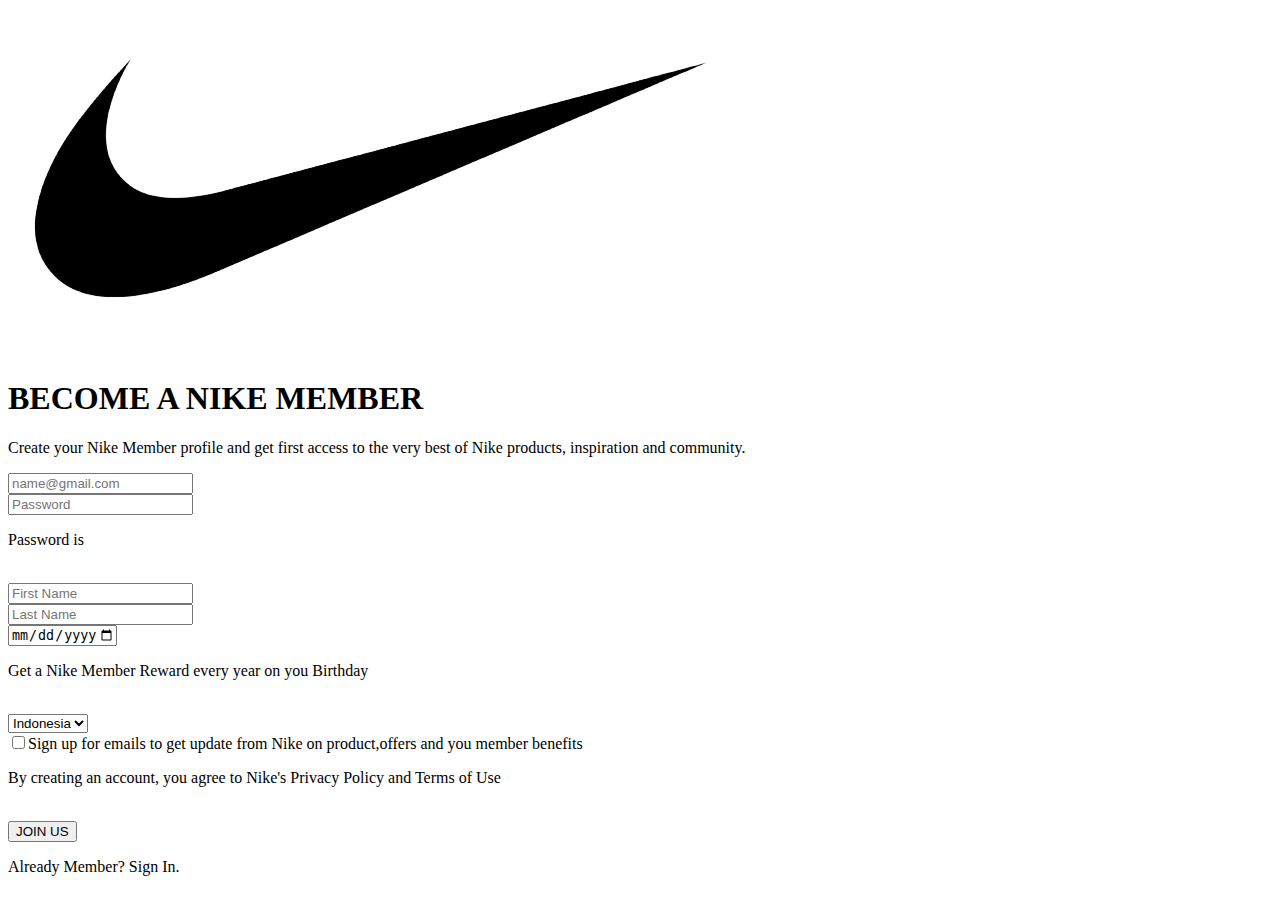
==== signup.html @ 128430ad "adding files" ====
<!DOCTYPE html>
<html lang="en">
<head>
    <meta charset="UTF-8">
    <meta name="viewport" content="width=device-width, initial-scale=1.0">
    <title>JOIN US</title>
    <link rel="stylesheet" href="signup.css">
</head>
<body>
        <div class="container">
            <img src="nike-removebg-preview.png" alt="">
            <h1>BECOME A NIKE MEMBER</h1>
            <P class="Create">Create your Nike Member profile and get first access to the very best of Nike products,
                inspiration and community.
            </P>
            <div>
            <form>
                <input type="email" name="email" placeholder="name@gmail.com" class="email" required>
                <br>
                <input type="password" id="password" placeholder="Password" aria-hidden="">
                <p id="message">Password is <span id="strength"></span></p>
                <br>
                <input type="name" name="name" placeholder="First Name" class="name" required>
                <br>
                <input type="name" name="name" placeholder="Last Name" class="name" required>
                <br>
               <input type="date" id="start" placeholder="trip-start" value="today" min="today" max="2018-12-31" class="date" required />
                
                <p class="get">Get a Nike Member Reward every year on you Birthday</p>
                <br>
                <select id="city" name="citylist" class="city" required>
                    <option value="Indonesia">Indonesia</option>
                    <option value="India">India</option>
                    <option value="Iran">Iran</option>
                    <option value="audi">Audi</option>
                    <option value="Australia">Australia</option>
                    <br>
                  </select>
                  <br>
                  
                  <input type="checkbox" name="checkbox"  class="check"><label>Sign up for emails to get update from Nike on product,offers and you member benefits</label>
                  
                  <br>
                  <p>By creating an account, you agree to Nike's <span class="sign">Privacy Policy</span> and <span class="sign">Terms of Use</span></p>
                  <br>
                </form>
                  <button>JOIN US</button>
                  <br>
                  <p>Already Member? <span class="sign">Sign In.</span></p>
                
            </div>
        </div>
        <script src="index,js"></script>
</body>

</html>
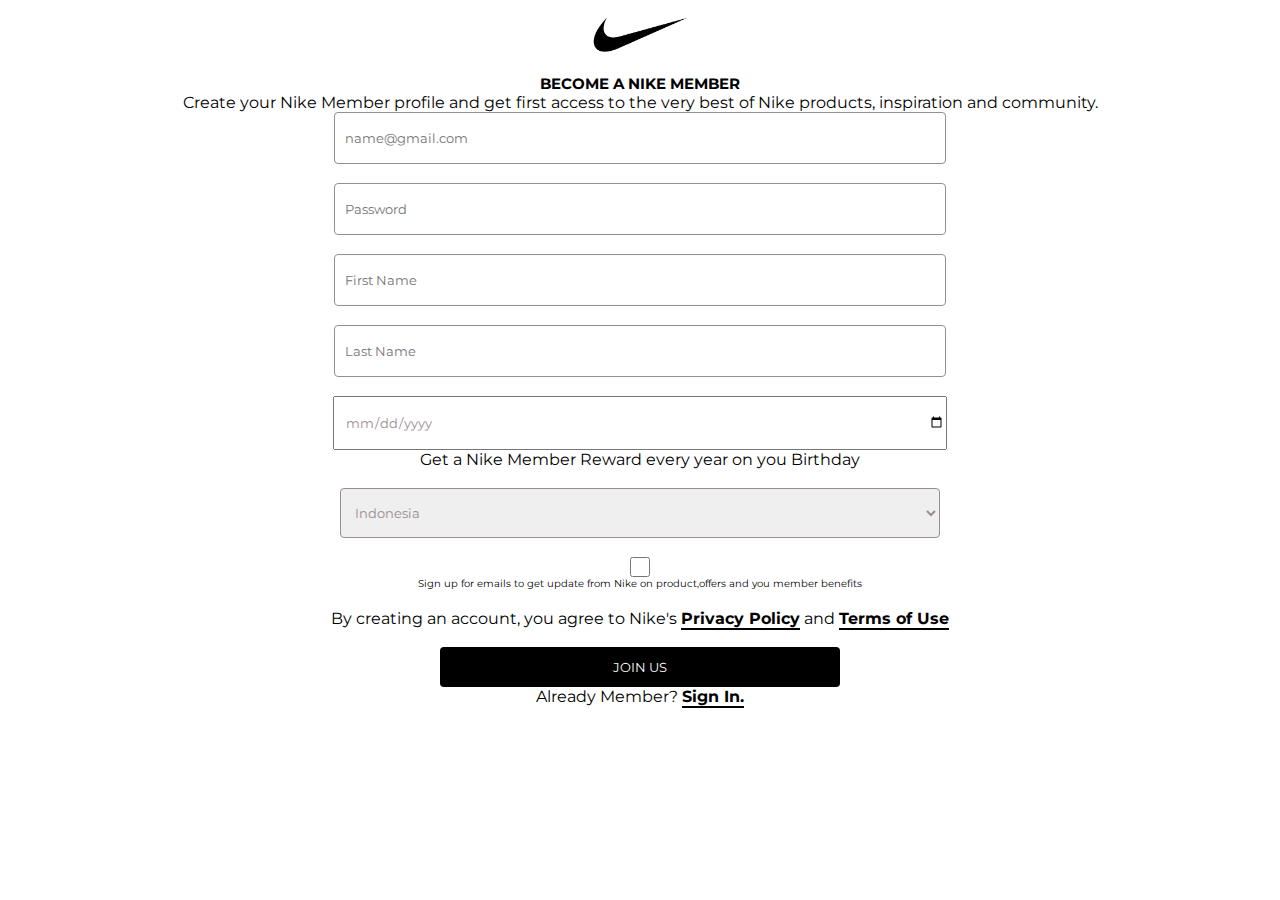
==== commit 16583cdd: "Update signup.html" ====
--- a/signup.html
+++ b/signup.html
@@ -4,7 +4,7 @@
     <meta charset="UTF-8">
     <meta name="viewport" content="width=device-width, initial-scale=1.0">
     <title>JOIN US</title>
-    <link rel="stylesheet" href="signup.css">
+    <link rel="stylesheet" href="style.css">
 </head>
 <body>
         <div class="container">
@@ -53,4 +53,4 @@
         <script src="index,js"></script>
 </body>
 
-</html>+</html>
--- a/style.css
+++ b/style.css
@@ -0,0 +1,192 @@
+@import url('https://fonts.googleapis.com/css2?family=Barlow:wght@300&family=Montserrat:wght@300&display=swap');
+* {
+  margin: 0;
+  padding: 0;
+  border: border-box;
+  font-family: Montserrat;
+}
+header{
+  height: 100vh;
+  background-image: url(Homepage_Merchandising.jpg);
+  background-size: cover;
+  background-position: center;
+}.content{
+ padding-top: 350px;
+}
+img{
+  height: 50px;
+  width: 100px;
+  padding: 10px 10%;
+}
+.content h2{
+  color: white;
+  height: 100px;
+  width: 300px;
+  padding: 10px 10%;
+ font-weight: 500;
+ font-family: Montserrat;
+  
+}
+
+.btn button{
+  height: 40px;
+  width: 100px;
+  border-radius: 50px;
+  background-color: white;
+  border: none;
+  font-size: 15px;
+  margin-top: 25px;
+  cursor: pointer;
+  font-family: Montserrat;
+  color: black;
+}
+.btn button:hover{
+  background-color: rgba(255, 255, 255, 0.019);
+  color: white;
+  border: 1px solid white;
+
+}
+.btn{
+  padding: 10px 10%;
+}
+.container{
+  background-color: rgb(255, 255, 255);
+  backdrop-filter: blur(10px);
+  height: 100vh;
+  text-align: center;
+}
+form{
+  display: flex;
+  justify-content: space-evenly;
+  flex-direction: column;
+  align-items: center;
+}
+.email{
+  height: 50px;
+  width:600px;
+  color: black;
+  border-radius: 4px;
+  border: 1px solid rgb(153, 142, 142);
+  padding-left: 10px;
+  color: rgb(153, 142, 142);
+  font-family: Montserrat;
+}
+#password{
+  height: 50px;
+  width:600px;
+  color: black;
+  border-radius: 4px;
+  border: none;
+  padding-left: 10px;
+  border: 1px solid rgb(153, 142, 142);
+  color: rgb(153, 142, 142);
+  font-family: Montserrat;
+}
+.name{
+  height: 50px;
+  width:600px;
+  color: black;
+  border-radius: 4px;
+  border: none;
+  padding-left: 10px;
+  border: 1px solid rgb(153, 142, 142);
+  color: rgb(153, 142, 142);
+  font-family: Montserrat;
+}
+.date{
+  height: 50px;
+  width:600px;
+  padding-left: 10px;
+  color: rgb(153, 142, 142);
+  font-family: Montserrat;
+}
+.city{
+  height: 50px;
+  width:600px;
+  color: black;
+  border-radius: 4px;
+  border: none;
+  padding-left: 10px;
+  border: 1px solid rgb(153, 142, 142);
+  color: rgb(153, 142, 142);
+  font-family: Montserrat;
+}
+.check{
+  height: 20px;
+  width: 30px;
+}
+label{
+  font-size: 10px;
+}
+button{
+  height: 40px;
+  width: 400px;
+  color: rgb(255, 251, 251);
+  background-color: black;
+  border-radius: 4px;
+  border: none;
+}
+#message{
+  color: black;
+  display:none;  
+}
+.sign{
+  color: black;
+  font-weight: 700;
+  border-bottom: 2px solid black;
+}
+h1{
+  font-size: 15px;
+}
+@media screen and (max-width: 660px){
+  header{
+    background-image: url(pexels-pixabay-159515.jpg);
+  }
+  .email{
+    height: 40px;
+    width:300px;
+  }
+  #password{
+    height: 40px;
+    width:300px;
+  }
+  .name{
+    height: 40px;
+    width:300px;
+  }
+  .date{
+    height: 40px;
+    width:300px;
+  }
+  .city{
+    height: 40px;
+    width:300px;
+  }
+ .check{
+      height: 20px;
+      width:20px;
+  }
+ label{
+  font-size: 12px;
+ }
+ .get{
+  font-size: 13px;
+  margin-top: 10px;
+ }
+ .Create{
+  font-size: 12px;
+  text-align: center;
+ }
+ img{
+  height: 50px;
+  width: 80px;
+ }
+  .container{
+    margin-left:20px;
+  }
+  button{
+    height:40px;
+    width:300px;
+  }
+  
+}